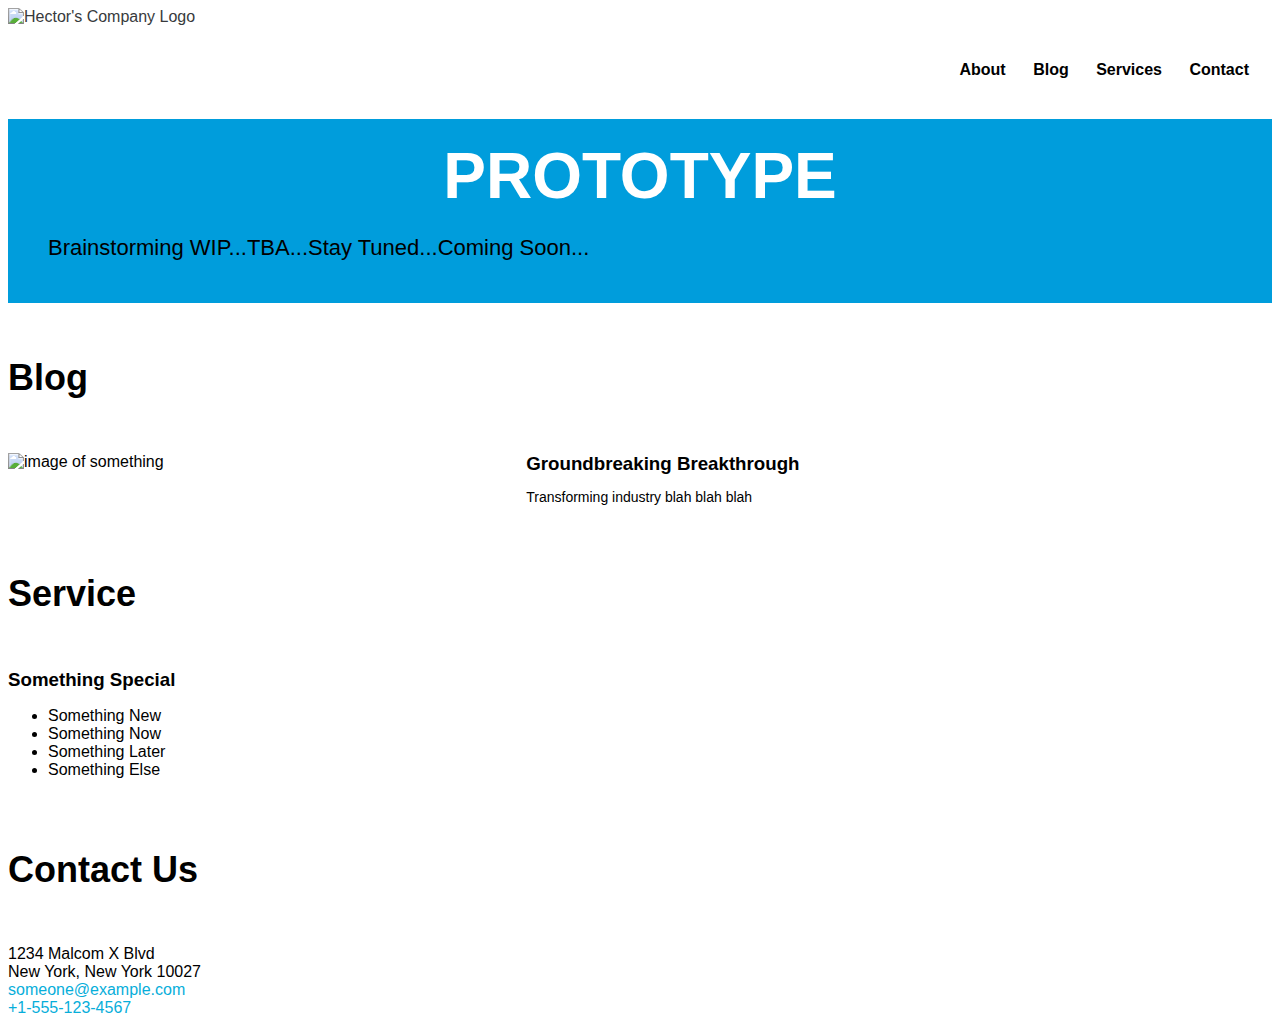
==== index.html @ 1a832633 "Add files via upload" ====
<!DOCTYPE html>
<html lang="en">
<head>
	<meta charset="UTF-8">
	<meta name="description" content="Creating a one pager site">
	<meta name="keywords" content="HTML,CSS">
	<meta name="author" content="Hector I Agosto">
	<!-- Responsive Design tag -->
	<meta name="viewport" content="width=device-width, initial-scale=1">
	<title>Float: One Site Pager</title>
	<!-- External CSS styles -->
	<link rel="stylesheet" href="css/styles.css">
</head>
<body>
	<div class="main-content">
		<header>
			<nav id="nav" class="clear">
				<div class="logo"><img src="img/logo-company.png" alt="Hector's Company Logo"></div>
				<div class="nav-list">
					<ul class="navbar">
						<li><a href="#about">About</a></li>
						<li><a href="#blog">Blog</a></li>
						<li><a href="#services">Services</a></li>
						<li><a href="#contact">Contact</a></li>
					</ul>
				</div>
			</nav>

			<div id="about" class="banner container">
				<h1>Prototype</h1>
				<p>Brainstorming WIP...TBA...Stay Tuned...Coming Soon...</p>
			</div>
		</header>

		<article id="blog" class="container">
			<h2>Blog</h2>
			<section class="blog-content clear">
				<section class="image-container">
					<img src="img/" alt="image of something">
				</section>
				<section class="post-container">
					<h3>Groundbreaking Breakthrough</h3>
					<p>Transforming industry blah blah blah</p>
				</section>
			</section>
		</article>

		<div id="services" class="container">
			<h2>Service</h2>
			<div class="row-content clear">
				<div class="col services-details">
					<h3>Something Special</h3>
					<ul>
						<li>Something New</li>
						<li>Something Now</li>
						<li>Something Later</li>
						<li>Something Else</li>
					</ul>
				</div>
			</div>
		</div>

		<div id="contact" class="container">
			<h2>Contact Us</h2>
			<address>1234 Malcom X Blvd <br>New York, New York 10027</address>
			<a href="mailto:someone@example.com?Subject=Web%20Development">someone@example.com</a><br>
			<a href="tel:1-555-123-4567">+1-555-123-4567</a>
		</div>

	</div>
---- css/styles.css ----
body { 
	font-family: "Helvetica Neue",Arial,sans-serif;
	font-size: 1rem;
    word-wrap: break-word;
    overflow-wrap: break-word;
}
h1, h2, h3 { 
	margin: 0;
	padding: 0;
}
p {
	color: #000;
}
span {
	font-weight: bold;
}
img {
	display: block;
}
a {
	text-decoration: none;
}
address {
	font-style: normal;
}
.clear {
	overflow: auto;
}

.container p {
	color: #000;
	font-size: 14px;
}
.container h2 {
	color: #000;
	font-size: 36px;
	margin: 54px 0;
}

.row-box {
	position: relative;
	display: block;
	width: 100%;
	clear: left;
}
.col {
	float: left;
	width: 50%;
}

/* Style for Nav Bar */
#nav {
	display: block;
	position: relative;
	margin-bottom: 40px; 
	color: #373a3c;
}
#nav .logo { 
	float: left; 
}
#nav .nav-list { 
	float: right;
	font-weight: bold;
	font-size: 16px;
}
#nav .nav-list a { 
	color: #000;
}
ul.navbar {
	display: block;
	text-align: right;
	margin: 15% 0 0 0;
}
.navbar li {
	font-size: 16px;
	display: inline;
	margin-right: 23px;
}

/*Introduction banner box */

.banner {
	background-color: #009ddc;
	padding: 20px 40px;
}

.banner h1 {
	font-size: 64px;
	text-transform: uppercase;
	text-align: center;
	color: #fff;
}
.banner p {
	font-size: 22px;
	color: #000;
	font-weight: 200;
}

/* Styling for blog box */

.blog-content {
	position: relative;
	display: block;
	width: 100%;
	clear: left;
}

.blog-content .image-container {
	float: left;
	width: 36%;
	margin-right: 5%;
}
.blog-content .image-container img {
	width: 100%;
}
.blog-content .post-container {
	float: left;
	width: 40%;
}

/* Styling for HTML blog table */
table.table-content { 
	display: table;
	border-collapse: separate;
	border-spacing: 2px;
	border-color: red;
}
table.table-content td {
	padding: 0 5% 0 0;
	vertical-align: top;
}
table.table-content img {
	width: 100%;
} 

/* Styling for HTML contact box */
#contact a {
  color: #07aeda;
  text-decoration: none;
}
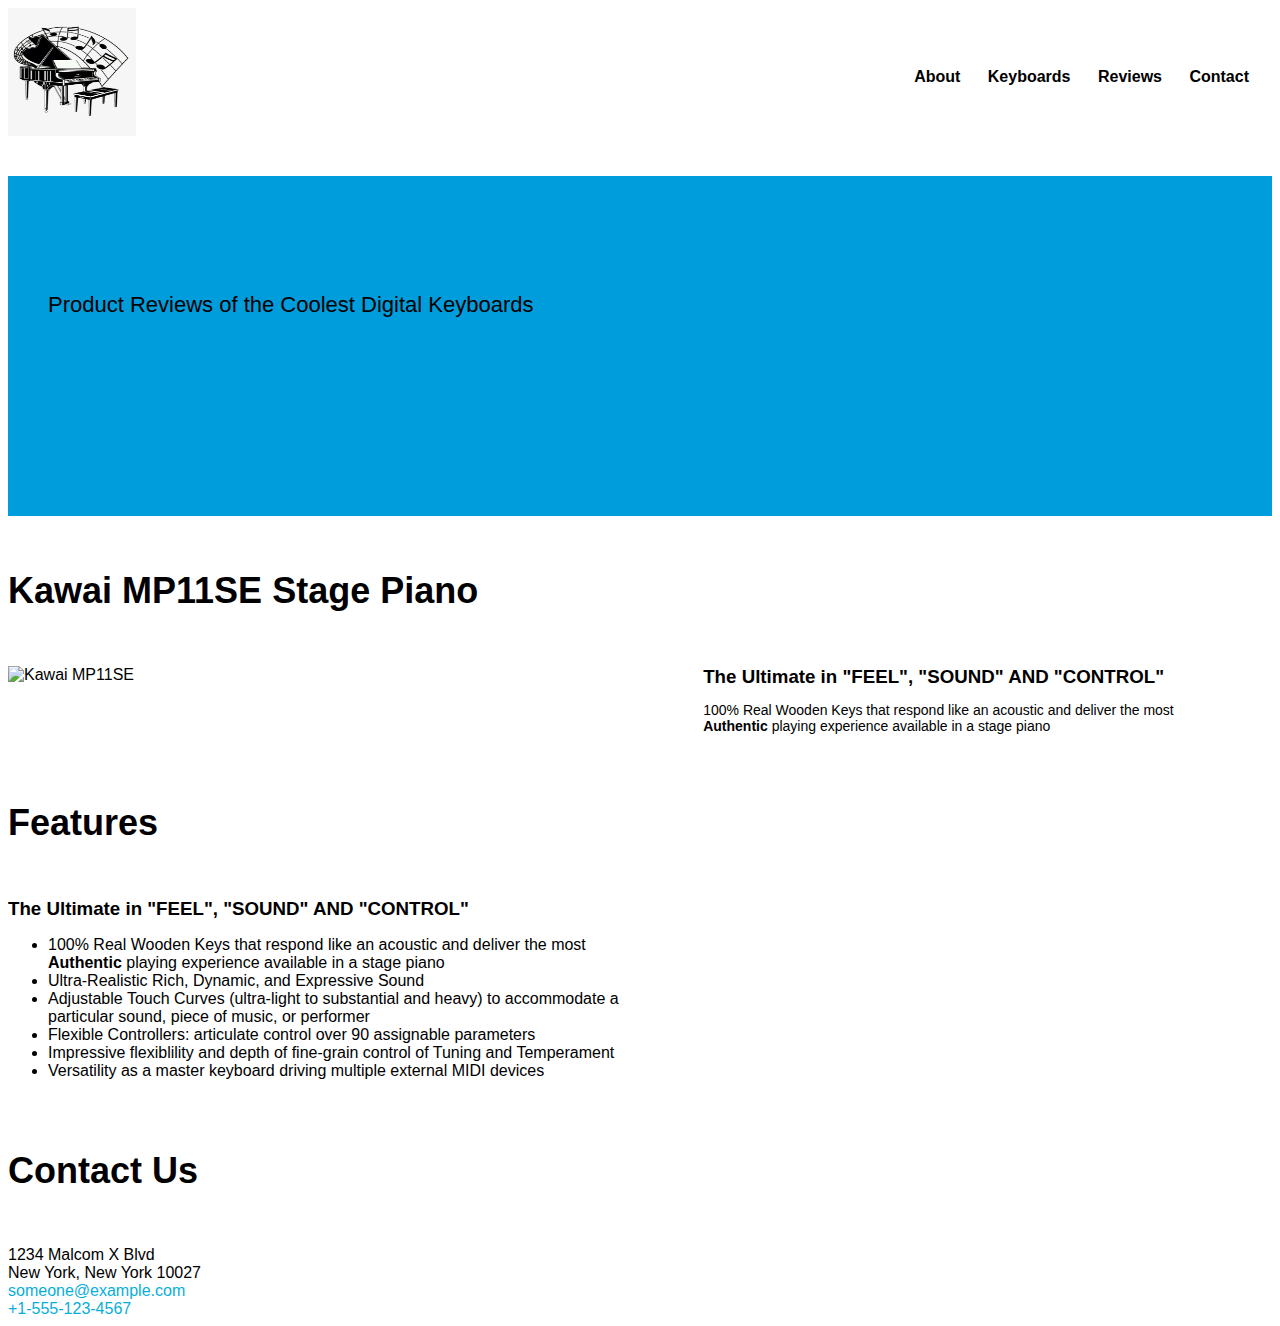
==== commit b350397d: "Add files via upload" ====
--- a/index.html
+++ b/index.html
@@ -15,46 +15,51 @@
 	<div class="main-content">
 		<header>
 			<nav id="nav" class="clear">
-				<div class="logo"><img src="img/logo-company.png" alt="Hector's Company Logo"></div>
+				<div class="logo"><img src="img/company-logo.png" alt="Hector's Company Logo"
+					style="width:128px;height:128px;"></div>
 				<div class="nav-list">
 					<ul class="navbar">
 						<li><a href="#about">About</a></li>
-						<li><a href="#blog">Blog</a></li>
-						<li><a href="#services">Services</a></li>
+						<li><a href="#keyboards">Keyboards</a></li>
+						<li><a href="#reviews">Reviews</a></li>
 						<li><a href="#contact">Contact</a></li>
 					</ul>
 				</div>
 			</nav>
 
 			<div id="about" class="banner container">
-				<h1>Prototype</h1>
-				<p>Brainstorming WIP...TBA...Stay Tuned...Coming Soon...</p>
+				<div class="hero-image">
+					<h1>Cool Keys</h1>
+					<p>Product Reviews of the Coolest Digital Keyboards</p>
+				</div>
 			</div>
 		</header>
 
-		<article id="blog" class="container">
-			<h2>Blog</h2>
-			<section class="blog-content clear">
+		<article id="Kawai MP11SE" class="container">
+			<h2>Kawai MP11SE Stage Piano</h2>
+			<section class="product-content clear">
 				<section class="image-container">
-					<img src="img/" alt="image of something">
+					<img src="img/kawai mp11se.png" alt="Kawai MP11SE">
 				</section>
 				<section class="post-container">
-					<h3>Groundbreaking Breakthrough</h3>
-					<p>Transforming industry blah blah blah</p>
+					<h3>The Ultimate in "FEEL", "SOUND" AND "CONTROL"</h3>
+					<p>100% Real Wooden Keys that respond like an acoustic and deliver the most <b>Authentic</b> playing experience available in a stage piano</p>
 				</section>
 			</section>
 		</article>
 
-		<div id="services" class="container">
-			<h2>Service</h2>
+		<div id="features" class="container">
+			<h2>Features</h2>
 			<div class="row-content clear">
-				<div class="col services-details">
-					<h3>Something Special</h3>
+				<div class="col features-details">
+					<h3>The Ultimate in "FEEL", "SOUND" AND "CONTROL"</h3>
 					<ul>
-						<li>Something New</li>
-						<li>Something Now</li>
-						<li>Something Later</li>
-						<li>Something Else</li>
+						<li>100% Real Wooden Keys that respond like an acoustic and deliver the most <b>Authentic</b> playing experience available in a stage piano</li>
+						<li>Ultra-Realistic Rich, Dynamic, and Expressive Sound</li>
+						<li>Adjustable Touch Curves (ultra-light to substantial and heavy) to accommodate a particular sound, piece of music, or performer </li>
+						<li>Flexible Controllers: articulate control over 90 assignable parameters</li>
+						<li>Impressive flexiblility and depth of fine-grain control of Tuning and Temperament</li>
+						<li>Versatility as a master keyboard driving multiple external MIDI devices</li>
 					</ul>
 				</div>
 			</div>
--- a/css/styles.css
+++ b/css/styles.css
@@ -22,6 +22,15 @@
 }
 address {
 	font-style: normal;
+}
+.hero-image {
+  background-image: url("http://clipart-library.com/images/8TxrbAyac.jpg");
+  background-color: #009ddc;
+  height: 300px;
+  background-position: center;
+  background-repeat: no-repeat;
+  background-size: 100% 100%;
+  position: relative;
 }
 .clear {
 	overflow: auto;
@@ -88,7 +97,7 @@
 	font-size: 64px;
 	text-transform: uppercase;
 	text-align: center;
-	color: #fff;
+	color: #009ddc;
 }
 .banner p {
 	font-size: 22px;
@@ -98,22 +107,23 @@
 
 /* Styling for blog box */
 
-.blog-content {
+.product-content {
 	position: relative;
 	display: block;
 	width: 100%;
 	clear: left;
 }
 
-.blog-content .image-container {
+.product-content .image-container {
 	float: left;
-	width: 36%;
+	display: block;
+	width: 50%;
 	margin-right: 5%;
 }
-.blog-content .image-container img {
+.product-content .image-container img {
 	width: 100%;
 }
-.blog-content .post-container {
+.product-content .post-container {
 	float: left;
 	width: 40%;
 }
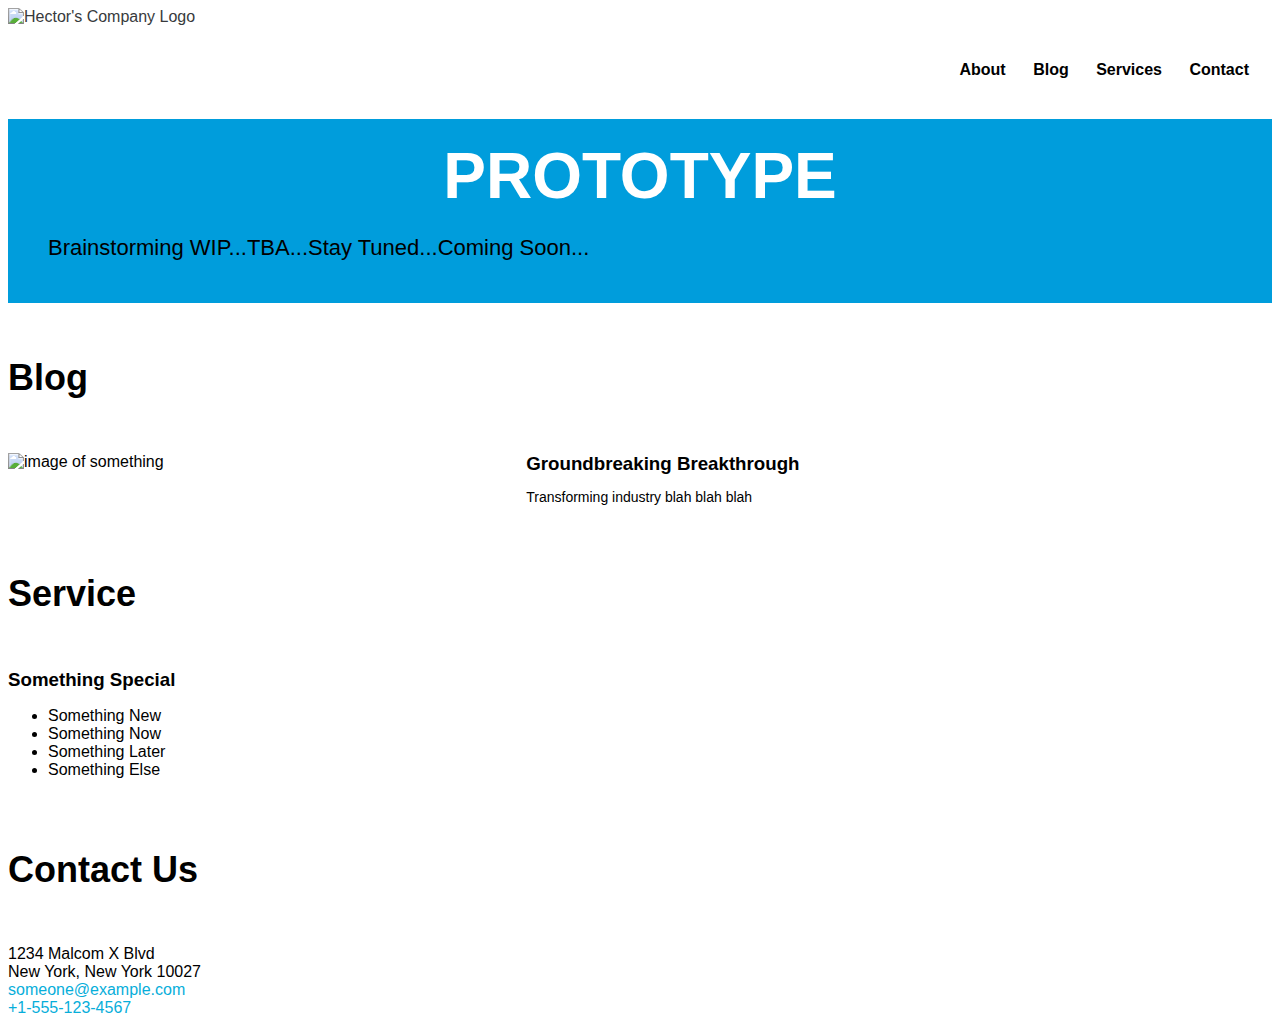
==== commit c3ad6f29: "Add files via upload" ====
--- a/index.html
+++ b/index.html
@@ -15,51 +15,46 @@
 	<div class="main-content">
 		<header>
 			<nav id="nav" class="clear">
-				<div class="logo"><img src="img/company-logo.png" alt="Hector's Company Logo"
-					style="width:128px;height:128px;"></div>
+				<div class="logo"><img src="img/logo-company.png" alt="Hector's Company Logo"></div>
 				<div class="nav-list">
 					<ul class="navbar">
 						<li><a href="#about">About</a></li>
-						<li><a href="#keyboards">Keyboards</a></li>
-						<li><a href="#reviews">Reviews</a></li>
+						<li><a href="#blog">Blog</a></li>
+						<li><a href="#services">Services</a></li>
 						<li><a href="#contact">Contact</a></li>
 					</ul>
 				</div>
 			</nav>
 
 			<div id="about" class="banner container">
-				<div class="hero-image">
-					<h1>Cool Keys</h1>
-					<p>Product Reviews of the Coolest Digital Keyboards</p>
-				</div>
+				<h1>Prototype</h1>
+				<p>Brainstorming WIP...TBA...Stay Tuned...Coming Soon...</p>
 			</div>
 		</header>
 
-		<article id="Kawai MP11SE" class="container">
-			<h2>Kawai MP11SE Stage Piano</h2>
-			<section class="product-content clear">
+		<article id="blog" class="container">
+			<h2>Blog</h2>
+			<section class="blog-content clear">
 				<section class="image-container">
-					<img src="img/kawai mp11se.png" alt="Kawai MP11SE">
+					<img src="img/" alt="image of something">
 				</section>
 				<section class="post-container">
-					<h3>The Ultimate in "FEEL", "SOUND" AND "CONTROL"</h3>
-					<p>100% Real Wooden Keys that respond like an acoustic and deliver the most <b>Authentic</b> playing experience available in a stage piano</p>
+					<h3>Groundbreaking Breakthrough</h3>
+					<p>Transforming industry blah blah blah</p>
 				</section>
 			</section>
 		</article>
 
-		<div id="features" class="container">
-			<h2>Features</h2>
+		<div id="services" class="container">
+			<h2>Service</h2>
 			<div class="row-content clear">
-				<div class="col features-details">
-					<h3>The Ultimate in "FEEL", "SOUND" AND "CONTROL"</h3>
+				<div class="col services-details">
+					<h3>Something Special</h3>
 					<ul>
-						<li>100% Real Wooden Keys that respond like an acoustic and deliver the most <b>Authentic</b> playing experience available in a stage piano</li>
-						<li>Ultra-Realistic Rich, Dynamic, and Expressive Sound</li>
-						<li>Adjustable Touch Curves (ultra-light to substantial and heavy) to accommodate a particular sound, piece of music, or performer </li>
-						<li>Flexible Controllers: articulate control over 90 assignable parameters</li>
-						<li>Impressive flexiblility and depth of fine-grain control of Tuning and Temperament</li>
-						<li>Versatility as a master keyboard driving multiple external MIDI devices</li>
+						<li>Something New</li>
+						<li>Something Now</li>
+						<li>Something Later</li>
+						<li>Something Else</li>
 					</ul>
 				</div>
 			</div>
--- a/css/styles.css
+++ b/css/styles.css
@@ -22,15 +22,6 @@
 }
 address {
 	font-style: normal;
-}
-.hero-image {
-  background-image: url("http://clipart-library.com/images/8TxrbAyac.jpg");
-  background-color: #009ddc;
-  height: 300px;
-  background-position: center;
-  background-repeat: no-repeat;
-  background-size: 100% 100%;
-  position: relative;
 }
 .clear {
 	overflow: auto;
@@ -97,7 +88,7 @@
 	font-size: 64px;
 	text-transform: uppercase;
 	text-align: center;
-	color: #009ddc;
+	color: #fff;
 }
 .banner p {
 	font-size: 22px;
@@ -107,23 +98,22 @@
 
 /* Styling for blog box */
 
-.product-content {
+.blog-content {
 	position: relative;
 	display: block;
 	width: 100%;
 	clear: left;
 }
 
-.product-content .image-container {
+.blog-content .image-container {
 	float: left;
-	display: block;
-	width: 50%;
+	width: 36%;
 	margin-right: 5%;
 }
-.product-content .image-container img {
+.blog-content .image-container img {
 	width: 100%;
 }
-.product-content .post-container {
+.blog-content .post-container {
 	float: left;
 	width: 40%;
 }
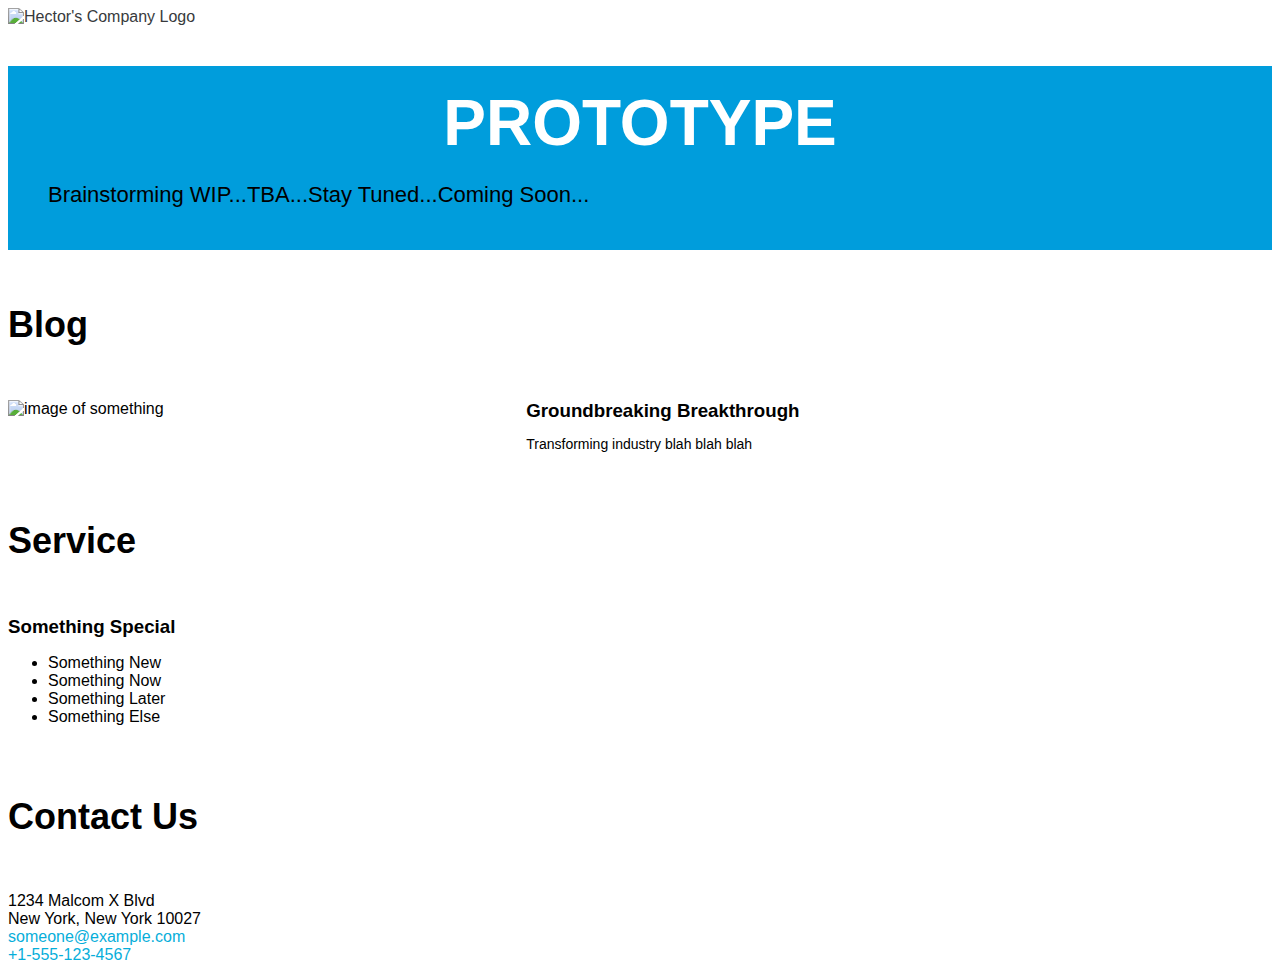
==== commit a996bedd: "Add files via upload" ====
--- a/index.html
+++ b/index.html
@@ -10,18 +10,22 @@
 	<title>Float: One Site Pager</title>
 	<!-- External CSS styles -->
 	<link rel="stylesheet" href="css/styles.css">
+	<script type="text/javascript" src="js/main.js"></script>
 </head>
-<body>
+<body id="home">
 	<div class="main-content">
 		<header>
 			<nav id="nav" class="clear">
 				<div class="logo"><img src="img/logo-company.png" alt="Hector's Company Logo"></div>
 				<div class="nav-list">
 					<ul class="navbar">
+						<ul id="navbarUL" class="navbar">
+						<!--						
 						<li><a href="#about">About</a></li>
 						<li><a href="#blog">Blog</a></li>
 						<li><a href="#services">Services</a></li>
 						<li><a href="#contact">Contact</a></li>
+					-->
 					</ul>
 				</div>
 			</nav>
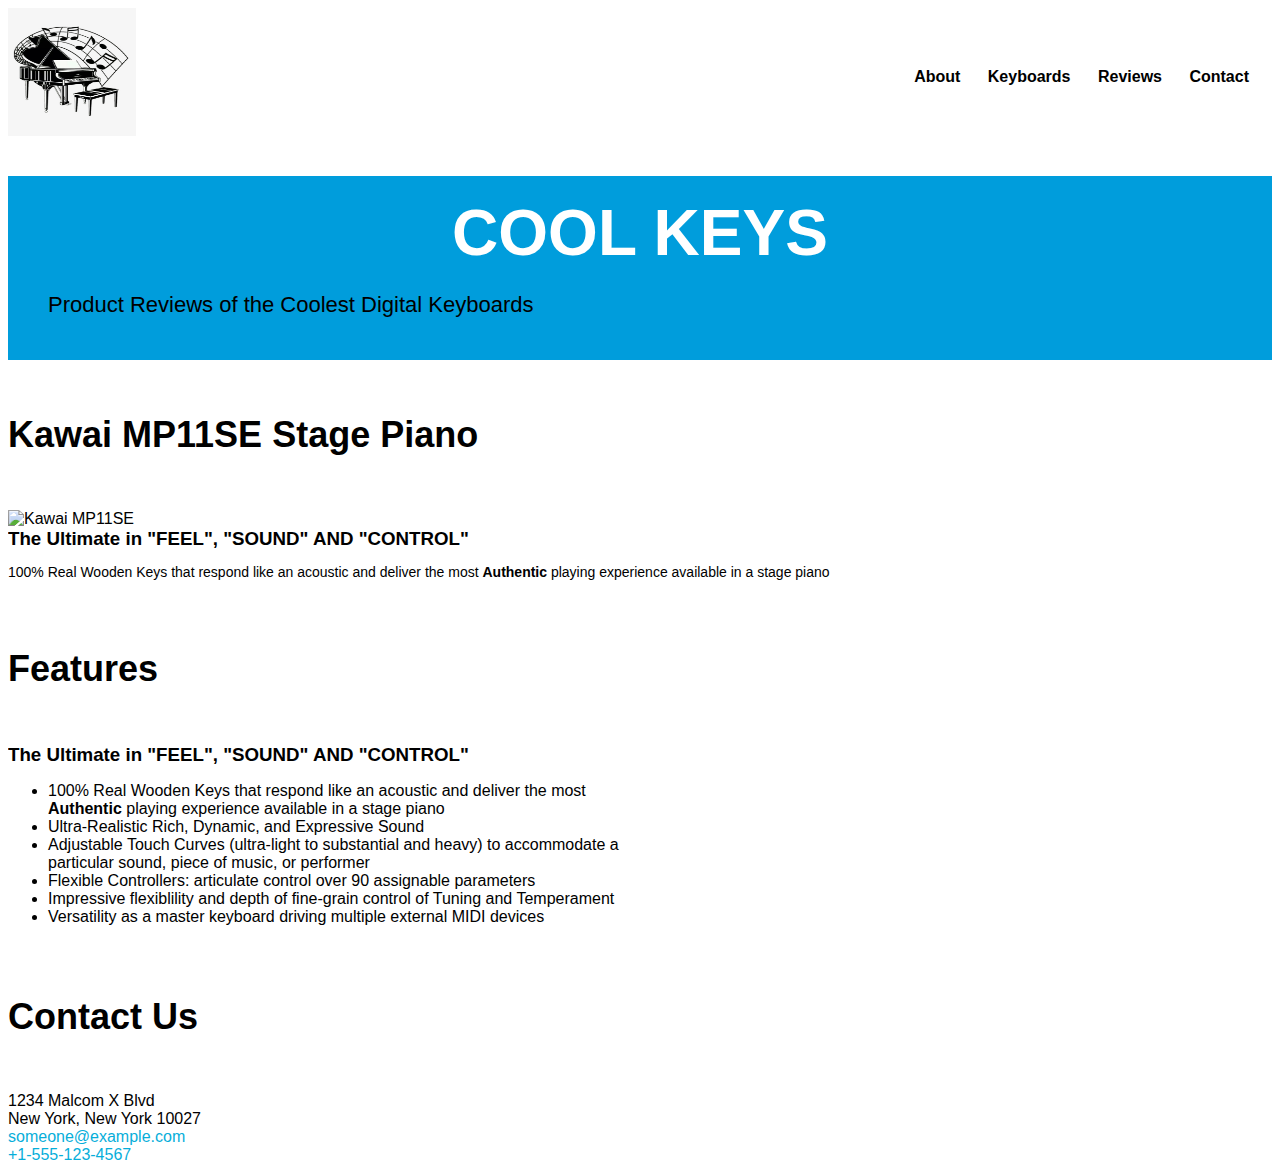
==== commit 77f04722: "Add files via upload" ====
--- a/index.html
+++ b/index.html
@@ -10,55 +10,56 @@
 	<title>Float: One Site Pager</title>
 	<!-- External CSS styles -->
 	<link rel="stylesheet" href="css/styles.css">
-	<script type="text/javascript" src="js/main.js"></script>
 </head>
-<body id="home">
+<body>
 	<div class="main-content">
 		<header>
 			<nav id="nav" class="clear">
-				<div class="logo"><img src="img/logo-company.png" alt="Hector's Company Logo"></div>
+				<div class="logo"><img src="img/company-logo.png" alt="Hector's Company Logo"
+					style="width:128px;height:128px;"></div>
 				<div class="nav-list">
 					<ul class="navbar">
-						<ul id="navbarUL" class="navbar">
-						<!--						
 						<li><a href="#about">About</a></li>
-						<li><a href="#blog">Blog</a></li>
-						<li><a href="#services">Services</a></li>
+						<li><a href="#keyboards">Keyboards</a></li>
+						<li><a href="#reviews">Reviews</a></li>
 						<li><a href="#contact">Contact</a></li>
-					-->
 					</ul>
 				</div>
 			</nav>
 
 			<div id="about" class="banner container">
-				<h1>Prototype</h1>
-				<p>Brainstorming WIP...TBA...Stay Tuned...Coming Soon...</p>
+				<div class="hero-image">
+					<h1>Cool Keys</h1>
+					<p>Product Reviews of the Coolest Digital Keyboards</p>
+				</div>
 			</div>
 		</header>
 
-		<article id="blog" class="container">
-			<h2>Blog</h2>
-			<section class="blog-content clear">
+		<article id="Kawai MP11SE" class="container">
+			<h2>Kawai MP11SE Stage Piano</h2>
+			<section class="product-content clear">
 				<section class="image-container">
-					<img src="img/" alt="image of something">
+					<img src="img/kawai mp11se.png" alt="Kawai MP11SE">
 				</section>
 				<section class="post-container">
-					<h3>Groundbreaking Breakthrough</h3>
-					<p>Transforming industry blah blah blah</p>
+					<h3>The Ultimate in "FEEL", "SOUND" AND "CONTROL"</h3>
+					<p>100% Real Wooden Keys that respond like an acoustic and deliver the most <b>Authentic</b> playing experience available in a stage piano</p>
 				</section>
 			</section>
 		</article>
 
-		<div id="services" class="container">
-			<h2>Service</h2>
+		<div id="features" class="container">
+			<h2>Features</h2>
 			<div class="row-content clear">
-				<div class="col services-details">
-					<h3>Something Special</h3>
+				<div class="col features-details">
+					<h3>The Ultimate in "FEEL", "SOUND" AND "CONTROL"</h3>
 					<ul>
-						<li>Something New</li>
-						<li>Something Now</li>
-						<li>Something Later</li>
-						<li>Something Else</li>
+						<li>100% Real Wooden Keys that respond like an acoustic and deliver the most <b>Authentic</b> playing experience available in a stage piano</li>
+						<li>Ultra-Realistic Rich, Dynamic, and Expressive Sound</li>
+						<li>Adjustable Touch Curves (ultra-light to substantial and heavy) to accommodate a particular sound, piece of music, or performer </li>
+						<li>Flexible Controllers: articulate control over 90 assignable parameters</li>
+						<li>Impressive flexiblility and depth of fine-grain control of Tuning and Temperament</li>
+						<li>Versatility as a master keyboard driving multiple external MIDI devices</li>
 					</ul>
 				</div>
 			</div>
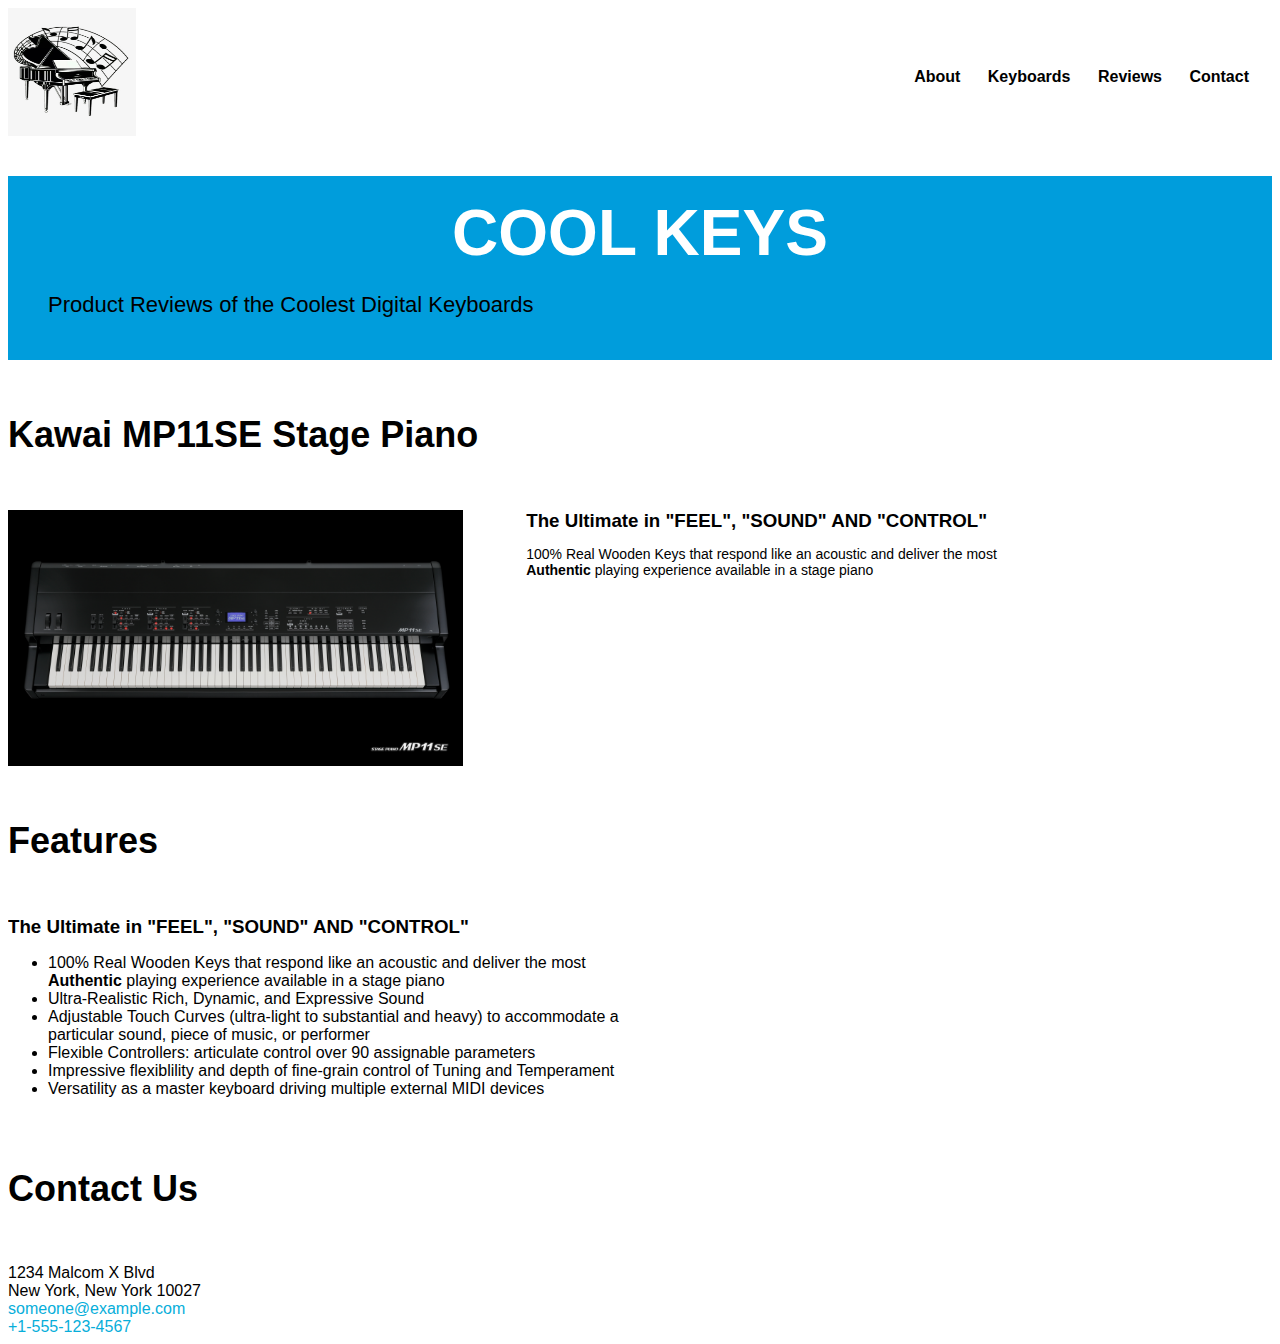
==== commit ad0f9831: "img" ====
--- a/index.html
+++ b/index.html
@@ -7,7 +7,7 @@
 	<meta name="author" content="Hector I Agosto">
 	<!-- Responsive Design tag -->
 	<meta name="viewport" content="width=device-width, initial-scale=1">
-	<title>Float: One Site Pager</title>
+	<title>Cool Keys</title>
 	<!-- External CSS styles -->
 	<link rel="stylesheet" href="css/styles.css">
 </head>
@@ -37,9 +37,9 @@
 
 		<article id="Kawai MP11SE" class="container">
 			<h2>Kawai MP11SE Stage Piano</h2>
-			<section class="product-content clear">
+			<section class="blog-content clear">
 				<section class="image-container">
-					<img src="img/kawai mp11se.png" alt="Kawai MP11SE">
+					<img src="img/KawaiMP11SE.png" alt="Kawai MP11SE">
 				</section>
 				<section class="post-container">
 					<h3>The Ultimate in "FEEL", "SOUND" AND "CONTROL"</h3>
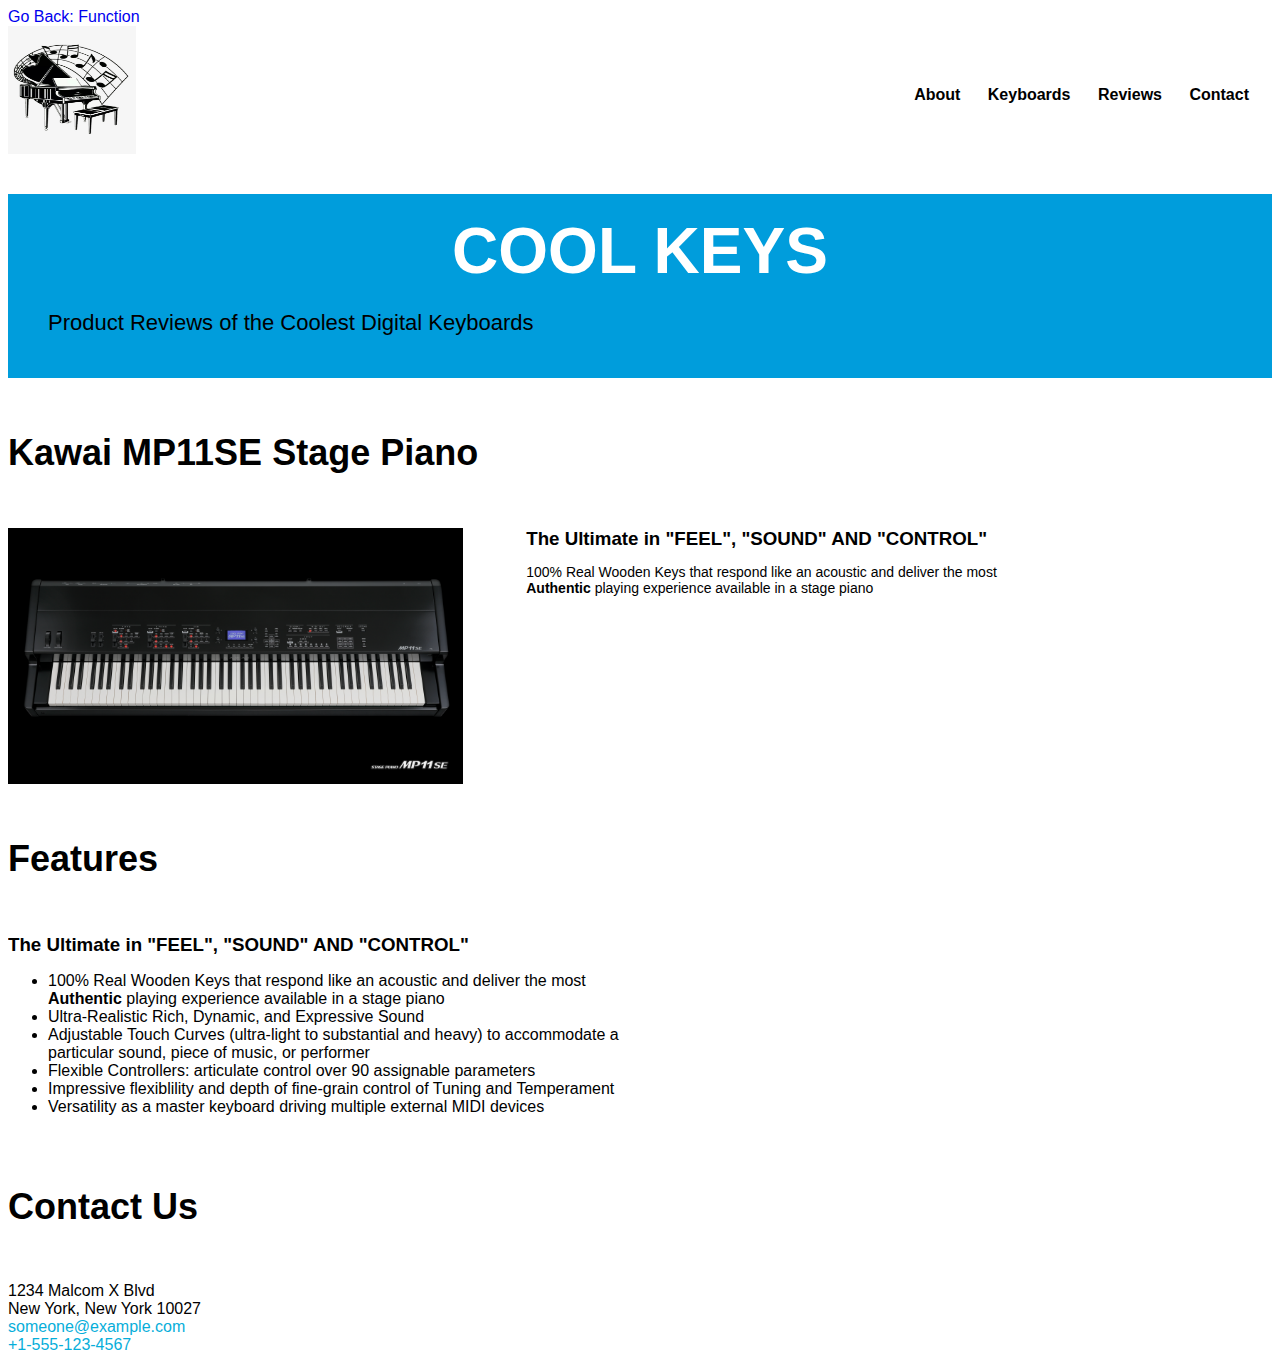
==== commit a7732b5c: "Add files via upload" ====
--- a/index.html
+++ b/index.html
@@ -12,20 +12,22 @@
 	<link rel="stylesheet" href="css/styles.css">
 </head>
 <body>
-	<div class="main-content">
-		<header>
-			<nav id="nav" class="clear">
-				<div class="logo"><img src="img/company-logo.png" alt="Hector's Company Logo"
+	<a href="javascript:void(0);" onclick="window.history.back();"
+	>Go Back: Function</a>
+		<div class="main-content">
+			<header>
+				<nav id="nav" class="clear">
+					<div class="logo"><img src="img/company-logo.png" alt="Hector's Company Logo"
 					style="width:128px;height:128px;"></div>
-				<div class="nav-list">
-					<ul class="navbar">
-						<li><a href="#about">About</a></li>
-						<li><a href="#keyboards">Keyboards</a></li>
-						<li><a href="#reviews">Reviews</a></li>
-						<li><a href="#contact">Contact</a></li>
-					</ul>
-				</div>
-			</nav>
+					<div class="nav-list">
+						<ul class="navbar">
+							<li><a href="#about">About</a></li>
+							<li><a href="#keyboards">Keyboards</a></li>
+							<li><a href="#reviews">Reviews</a></li>
+							<li><a href="#contact">Contact</a></li>
+						</ul>
+					</div>
+				</nav>
 
 			<div id="about" class="banner container">
 				<div class="hero-image">
@@ -72,4 +74,6 @@
 			<a href="tel:1-555-123-4567">+1-555-123-4567</a>
 		</div>
 
-	</div>		+	</div>
+
+			